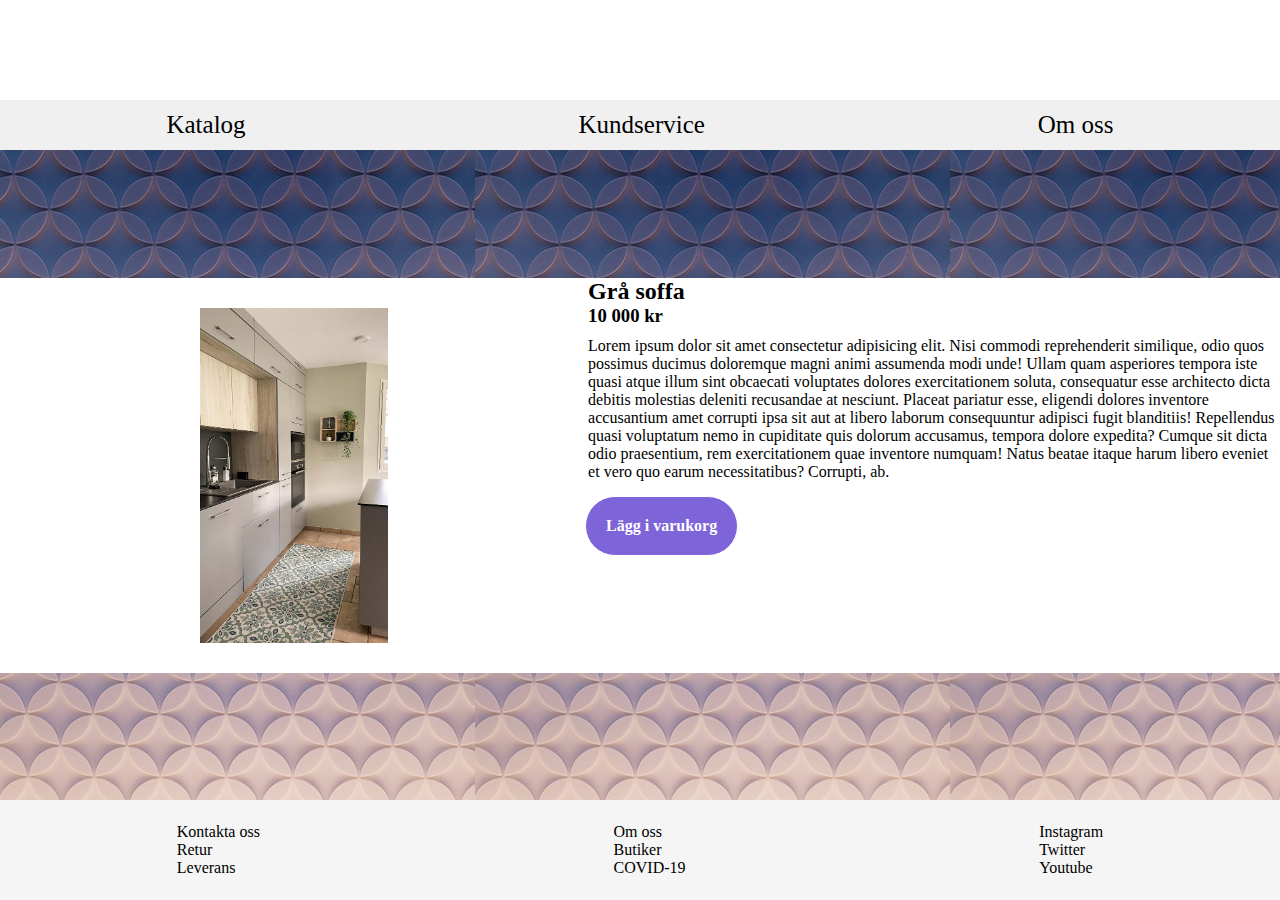
==== k_produkt_1.html @ 6452c7e9 "nya sidor, hamburgermeny" ====
<!DOCTYPE html>
<html lang="en">
<head>
    <meta charset="UTF-8">
    <meta http-equiv="X-UA-Compatible" content="IE=edge">
    <meta name="viewport" content="width=device-width, initial-scale=1.0">
    <title>Laque - Produkt</title>
    <link rel="stylesheet" href="css/style.css">
</head>
<body>

<div class="grid_wrapper">
    <header><a href="index.html"><img src="img/logo.png" alt=""></a></header>
    <nav>
        <ul class="meny_list">
            <li><a class="meny_item" href="katalog.html">Katalog</a></li>

            <li><a class="meny_item" href="kundservice.html">Kundservice</a></li>

            <li><a class="meny_item" href="om_oss.html">Om oss</a></li>

        </ul>

        <div class="burger">
            <div class="line1"></div>
            <div class="line2"></div>
            <div class="line3"></div>
        </div>
    </nav>
    <main >
        <div class="grid_produkt_info">

            <section id="produkt">
                <img src="img/kok_produkt.jpg" alt="En grå soffa med kuddar med olika färger på den">
            </section>
            <!-- Vill försöka lägga till en lista av ikoner och en lägg i varukorg -->
            <section id="produkt_beskrivning">
                <h2>Grå soffa</h2><h3>10 000 kr</h3><p>Lorem ipsum dolor sit amet consectetur adipisicing elit. Nisi commodi reprehenderit similique, odio quos possimus ducimus doloremque magni animi assumenda modi unde! Ullam quam asperiores tempora iste quasi atque illum sint obcaecati voluptates dolores exercitationem soluta, consequatur esse architecto dicta debitis molestias deleniti recusandae at nesciunt. Placeat pariatur esse, eligendi dolores inventore accusantium amet corrupti ipsa sit aut at libero laborum consequuntur adipisci fugit blanditiis! Repellendus quasi voluptatum nemo in cupiditate quis dolorum accusamus, tempora dolore expedita? Cumque sit dicta odio praesentium, rem exercitationem quae inventore numquam! Natus beatae itaque harum libero eveniet et vero quo earum necessitatibus? Corrupti, ab.</p><div id="text_box"><h4>Lägg i varukorg</h4></div>
            </section>

        </div>
    </main>

    <footer>
        <ul class="footer_list">
            <li><a class="footer_item" href="">Kontakta oss</a></li>
            <li><a class="footer_item" href="">Retur</a></li>
            <li><a class="footer_item" href="">Leverans</a></li> 
         </ul>
 
         <ul class="footer_list">
             <li ><a class="footer_item"href="om_oss.html">Om oss</a></li>
             <li><a class="footer_item" href="">Butiker</a></li>
             <li><a class="footer_item" href="">COVID-19</a></li>
         </ul>
         
         <ul class="footer_list">
             <li><a class="footer_item" href="">Instagram</a></li>
             <li><a class="footer_item" href="">Twitter</a></li>
             <li><a class="footer_item" href="">Youtube</a></li>
         </ul>
    </footer>

</div>

<script src="js/script.js"></script>

</body>
</html>
---- css/style.css ----
/* Ändra på margin på alla grid för mobilsidan och kanske även desktop */

/* generell styling */

*{
    margin: 0px;
    padding: 0px;
    box-sizing: border-box;
}

body{
    overflow-x: hidden;
}

a{
    text-decoration: none;
    color: black;
}

h2{
    font-family: Georgia, 'Times New Roman', Times, serif;
}

p{
    font-family: Georgia, 'Times New Roman', Times, serif;
}

/* Styling för gridlayouts */

.grid_wrapper{
    width: 100vw;
    height: 100vh;
    display: grid;
    grid-template-columns: 1fr 5fr;
    grid-template-rows: 100px auto 100px;
    grid-template-areas: 
    "na he"
    "ma ma"
    "fo fo"
    ;
}

.inner_grid_index{
    display: grid;
    margin-top: 5px;
    margin-bottom: 30px;
    grid-template-columns: 1fr 1fr;
    /* 200px 200px innan */
    grid-template-rows: auto 293px;
    grid-template-areas:  
    "in in"  
    "ny er"
    ;
}

.produkter_index{
    display: grid;
    gap: 5px;
    grid-template-columns: 1fr 1fr;
    /* 95px 95px */
    grid-template-rows: 130px 130px;
    grid-template-areas: 
    "bi1 bi2"
    "bi3 bi4";
}

.inner_grid_katalog{
    display: grid;
    grid-template-columns: 1fr;
    /* 450 px innan */
    grid-template-rows: 399px 399px;
    grid-template-areas:    
    "va"
    "ko"
    ;
}

.inner_grid_produkter{
    display: grid;
    grid-template-columns: 1fr;
    grid-template-rows: 1fr 266px 266px 266px;
    grid-template-areas:
    "pm"    
    "p1"
    "p2"
    "p3"
    ;
}

.grid_produkt_info{
    display: grid;
    margin-top: 20px;
    margin-bottom: 20px;
    grid-template-columns: 1fr;
    /* 450px innan */
    grid-template-rows: 395px;
    grid-template-areas:    
    "pr"
    "br"
    ;
}

.inner_grid_kundservice{
    display: grid;
    margin-top: 25px;
    margin-bottom: 25px;
    gap: 7px;
    grid-template-columns: 175px 175px;
    /* Vilka mått ska jag använda för att gör dem kvadratisk */
    grid-template-rows: 175px 175px;
    grid-template-areas:    
    "le re"
    "vi ko"
    ;
}

.om_oss_grid{
    display: grid;
    margin-top: 25px;
    margin-bottom: 25px;
    grid-template-columns: 1fr;
    /* 400px innan */
    grid-template-rows: 150px auto 150px auto 150px auto;
    grid-template-areas: 
    "hi"
    "ht"
    "ib"
    "it"
    "vp"
    "vt"

    ;
}

/* Styling för class/id */

/* Index */
.produkt_index_bild_1{
    grid-area: bi1;
    background-color: white;
}

.produkt_index_bild_2{
    grid-area: bi2;
    background-color: white;
}

.produkt_index_bild_3{
    grid-area: bi3;
    background-color: white;
}

.produkt_index_bild_4{
    grid-area: bi4;
    background-color: white;
}

.produkter_index img{
    display: block;
    width: 100%;
    height: 100%;
    /* 88% innan */
    object-fit: cover;
    padding: 3px;
}

#nyheter{
    margin-right: 5px;
    background-color: white;
    grid-area: ny;
}

#erbjudanden{
    margin-left: 5px;
    background-color: white;
    grid-area: er;
}

#info_index{
    grid-area: in;
    background-color: white;
    margin-bottom: 5px;
}

/* Katalog */
#vardagsrum{
    grid-area: va;
    background-color: white;
    margin: 10px;
    font-size: 18px;
}

#vardagsrum h2{
    display: flex;
    justify-content: center;
}

#vardagsrum img{
    display: block;
    width: 100%;
    height: 93%;
    object-fit: cover;
}

#kok{
    grid-area: ko;
    background-color: white;
    margin: 10px;
    font-size: 18px;
}

#kok h2{
    display: flex;
    justify-content: center;
}

#kok img{
    width: 100%;
    height: 93%;
    object-fit: cover;
    display: block;
    
}

.produkt_list_item1{
   display: none;
}


.produkt_list_item2{
    display: none;
}


.produkt_list_item3{
    display: none;
}

/* .produkt_meny{
    grid-area: pm;
    background-color: white;
    display: flex;
    justify-content: center;
    align-items: center;
    margin: 5px;
} */

.produkt_1{
    margin: 10px;
    grid-area: p1;
    background-color: white;
}

.produkt_2{
    margin: 10px;
    grid-area: p2;
    background-color: white;
}

.produkt_3{
    margin: 10px;
    grid-area: p3;
    background-color: white;
}

.inner_grid_produkter section img{
    display: block;
    object-fit: cover;
    width: 100%;
    height: 90%;
}

.inner_grid_produkter h2{
    display: flex;
    justify-content: center;
}

/* Kundservice */
#leverans{
    grid-area: le;
    background-color: white;
}

#returnera{
    grid-area: re;
    background-color: white;
}

#villkor{
    grid-area: vi;
    background-color: white;
}

#kontakta_oss{
    grid-area: ko;
    background-color: white;
}

.inner_grid_kundservice img{
    display: block;
    width: 100%;
    height: 84%;
    object-fit: cover;
}

.inner_grid_kundservice h2{
    display: flex;
    justify-content: center;
}

/* Produkt info */
#produkt{
    grid-area: pr;
    background-color: white;
    padding: 30px;
}

#produkt_beskrivning{
    grid-area: br;
    background-color: white;
}

#produkt_beskrivning p{
    margin-top: 10px;
}

/* Rounded borders? border-radius*/
/* Byt font-style */
#text_box h4{
    color: white;
}

/* Ska underline vara svart eller vit */
#text_box h4:hover{
    text-decoration: underline;
    text-decoration-color: black;
}

#text_box{
    border: solid 1.5px white;
    background-color: rgb(125, 100, 216);
    display: inline-block;
    border-radius: 50px;
    padding: 20px;
    margin: 15px;
    margin-left: -3px;
}

#produkt img{
    display: block;
    width: 100%;
    height: 100%;
    object-fit: contain;
}


/* Om oss*/
.historia{
    grid-area: hi;
    margin: 5px;
    background-color: gray;
}

.historia_text{
    grid-area: ht;
    margin: 5px;
    background-color: white;
}

.vision{
    grid-area: ib;
    background-color: gray;
}

.vision_text{
    grid-area: it;
    background-color: white;
}

.vora_produkter{
    margin-top: 30px;
    margin: 5px;
    grid-area: vp;
    background-color: gray;

}

.vora_produkter_text{
    grid-area: vt;
    margin: 5px;
    background-color: white;
}

.om_oss_grid img{
    display: block;
    width: 100%;
    height: 100%;
    object-fit: cover;
}


/* Generella taggar */
header{
    grid-area: he;
}

nav{
    background-color: white;
    grid-area: na;
    display: flex;
    justify-content: center;
    align-items: center;
}

main{
    display: flex;
    justify-content: center;
    align-items: center;
    grid-area: ma;
    background-image: url(../img/bakgrundsbild.jpg);
}

footer{
    background-color:whitesmoke;
    grid-area: fo;
    display: flex;
    justify-content: space-around;
    align-items: center;
}

/* Menyer */
.footer_list{
    list-style-type: none;
}

.footer_item{
    text-decoration: none;
    color: black;
}

.footer_item:hover{
    text-decoration: underline;
}
/* 
.meny_list{
    display: flex;
    flex-direction: column;
    justify-content: space-around;
    align-items: center;
    background-color: white;
    position: absolute;
    left: -90vw;
    height: 482px;
    top: 83px;
    width: 20%;
    list-style-type: none;
    transition: all 1s;
} */


.meny_list{
    display: flex;
    flex-direction: column;
    justify-content: space-around;
    align-items: center;
    background-color: white;
    position: absolute;
    left: -90vw;
    height: 482px;
    top: 83px;
    width: 20%;
    list-style-type: none;
    transition: all 1s;
}

.meny_item{
    text-decoration: none;
    font-size: 25px;   
    color: black;
}

/* Hur gör jag menyn större för produkterna */
.produkt_list{
    margin: 5px;
    grid-area: pm;
    display: flex;
    flex-direction: row;
    justify-content: space-around;
    align-items: center;
    background-color: white;
    list-style-type: none;
}

.produkt_item{
    text-decoration: none;
    font-size: 25px;   
    color: black;
}

.produkt_item:hover{
    text-decoration: underline;
}

.meny_item:hover{
    text-decoration: underline;
}

/* Burgermeny */
.burger{
    margin-left: 20px;
    cursor: pointer;
}

.burger div{
    width: 25px;
    height: 3px;
    margin: 5px;
    border-radius: 10%;
    background-color: black;
}

.toggle .line1 {
    transform: rotate(-45deg) translate(-5px, 6px);
}

.toggle .line2{
    opacity: 0;
}

.toggle .line3{
    transform: rotate(45deg) translate(-5px, -6px);
}

/* .navActive{
    transform: translateX(90vw);
} */

.navActive{
    transform: translateX(90vw);
    width: 100%;
    height: 100%;
    position: fixed;
    top: 20px;
}

.scroll{
    overflow-y: hidden;
}

/* Desktopversion */
@media screen and (min-width: 1200px) {
    .grid_wrapper{
        grid-template-rows: 100px 50px auto 100px;
        grid-template-areas: 
        "he he"
        "na na"
        "ma ma"
        "fo fo"
        ;
    }

    .inner_grid_produkter{
        display: grid;
        /* Jag vill att katalog sektionen ska ta mer plats, dock måste jag fixa bildkvaliten eftersom den blir bajs. */
        /* Kanske även impletenmera min-max eller vad det hette. För olika desktop skärmar */
        grid-template-columns: 400px 400px 400px;
        grid-template-rows: 200px 266px 266px 266px;
        grid-template-areas:
        "l1 l2 l3"    
        "p1 p1 p1"
        "p2 p2 p2"
        "p3 p3 p3"
        ;
    }

    .grid_produkt_info{
        display: grid;
        margin-top: 20px;
        margin-bottom: 20px;
        grid-template-columns: 1.7fr 2fr;
        /* 450px innan */
        grid-template-rows: 395px;
        grid-template-areas:    
        "pr br"
        ;
    }

    .produkt_list{
        grid-area: none;
        display: none;
    }

    .produkt_list_item1{
        display: unset;
        grid-area: l1;
        margin: 10px;
        background-color: white;
    }

    
    .produkt_list_item2{
        display: unset;
        grid-area: l2;
        margin: 10px;
        background-color: white;
    }


    .produkt_list_item3{
        display: unset;
        grid-area: l3;
        margin: 10px;
        background-color: white;
    }



    /* Produkt info */
#produkt{
    grid-area: pr;
    background-color: white;
}

#produkt_beskrivning{
    grid-area: br;
    background-color: white;
}

    .inner_grid_index{
        grid-template-columns: 450px 450px;
        grid-template-rows: auto 480px;
    }

    .produkter_index{
        grid-template-columns: 220px 220px;
        grid-template-rows: 223px 223px;
    }

    .inner_grid_katalog{
        margin-right: 0px;
        grid-template-columns: 1fr;
        grid-template-rows: 395px 395px;
    }

    .inner_grid_kundservice{
        grid-template-columns: 300px 300px;
        grid-template-rows: 300px 300px;
    }

    .om_oss_grid{
        grid-template-columns: 1000px;
        ;
    }

    .om_oss_grid{
        display: grid;
        margin-top: 25px;
        margin-bottom: 25px;
        grid-template-columns: 1fr 1fr;
        /* 400px innan */
        grid-template-rows: 250px auto 150px auto 150px auto;
        grid-template-areas: 
        "hi hi"
        "ht ht"
        "it ib"
        "it ib"
        "vp vt"
        "vp vt"
    
        ;
    }

    .produkter_index img{
        height: 92%;
    }

    #vardagsrum img{
        height: 93%;
    }

    #kok img{
        height: 93%;
    }

    
    .inner_grid_kundservice img{
        height: 91%;
    }

    .burger{
        display: none;
    }

    .meny_list{
        display: flex;
        flex-direction: row;
        justify-content: space-around;
        align-items: center;
        background-color: rgb(240, 240, 240);
        position: relative;
        left: 0vw;
        height: 50px;
        top: auto;
        width: 100%;
        list-style-type: none;
        transition: none;
    }

    .navActive{
        transform: none;
    }
}
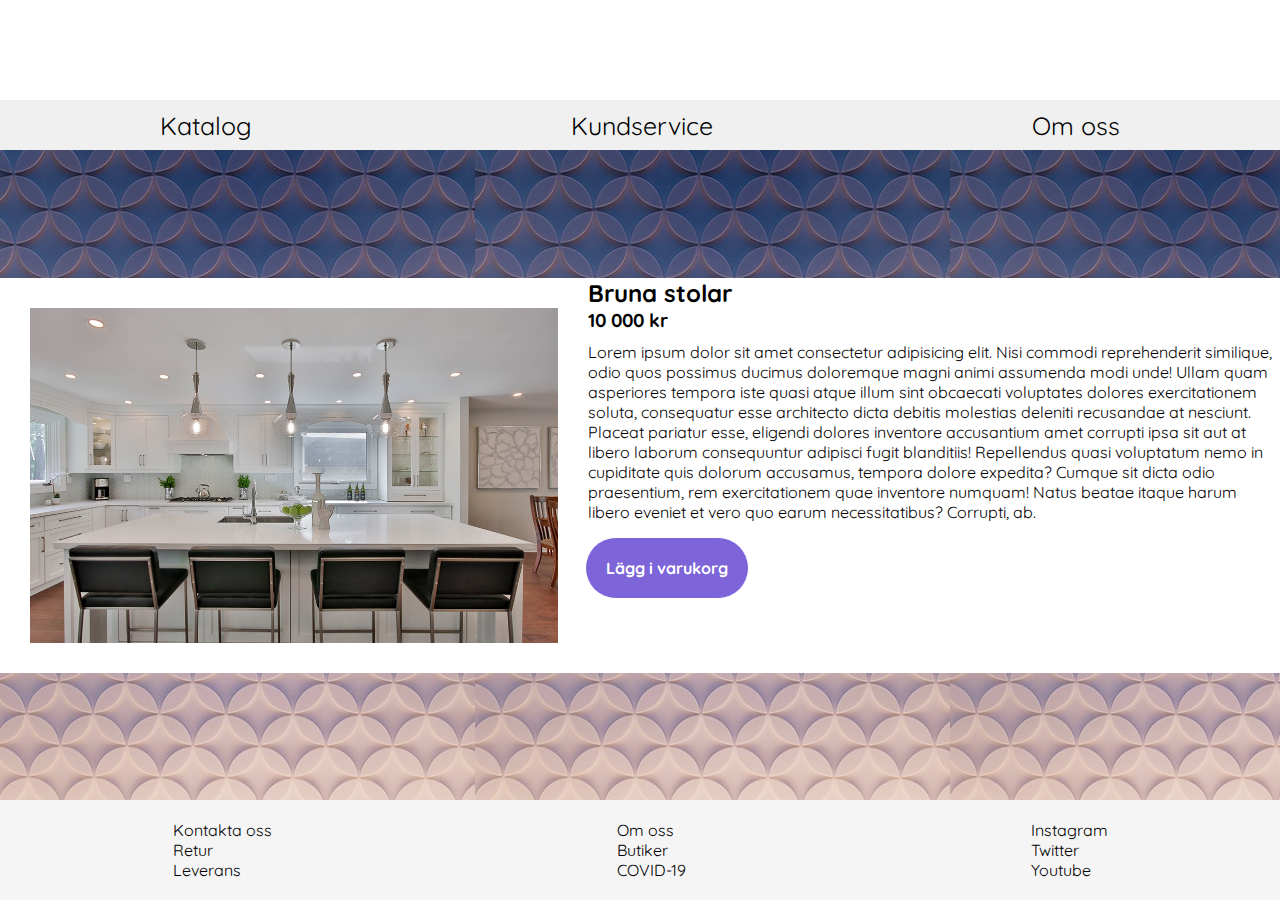
==== commit 4b0191e3: "bättre bilder, original bild, små grejer" ====
--- a/k_produkt_1.html
+++ b/k_produkt_1.html
@@ -3,7 +3,7 @@
 <head>
     <meta charset="UTF-8">
     <meta http-equiv="X-UA-Compatible" content="IE=edge">
-    <meta name="viewport" content="width=device-width, initial-scale=1.0">
+    <meta name="viewport" content="width=device-width">
     <title>Laque - Produkt</title>
     <link rel="stylesheet" href="css/style.css">
 </head>
@@ -33,9 +33,8 @@
             <section id="produkt">
                 <img src="img/kok_produkt.jpg" alt="En grå soffa med kuddar med olika färger på den">
             </section>
-            <!-- Vill försöka lägga till en lista av ikoner och en lägg i varukorg -->
             <section id="produkt_beskrivning">
-                <h2>Grå soffa</h2><h3>10 000 kr</h3><p>Lorem ipsum dolor sit amet consectetur adipisicing elit. Nisi commodi reprehenderit similique, odio quos possimus ducimus doloremque magni animi assumenda modi unde! Ullam quam asperiores tempora iste quasi atque illum sint obcaecati voluptates dolores exercitationem soluta, consequatur esse architecto dicta debitis molestias deleniti recusandae at nesciunt. Placeat pariatur esse, eligendi dolores inventore accusantium amet corrupti ipsa sit aut at libero laborum consequuntur adipisci fugit blanditiis! Repellendus quasi voluptatum nemo in cupiditate quis dolorum accusamus, tempora dolore expedita? Cumque sit dicta odio praesentium, rem exercitationem quae inventore numquam! Natus beatae itaque harum libero eveniet et vero quo earum necessitatibus? Corrupti, ab.</p><div id="text_box"><h4>Lägg i varukorg</h4></div>
+                <h2>Bruna stolar</h2><h3>10 000 kr</h3><p>Lorem ipsum dolor sit amet consectetur adipisicing elit. Nisi commodi reprehenderit similique, odio quos possimus ducimus doloremque magni animi assumenda modi unde! Ullam quam asperiores tempora iste quasi atque illum sint obcaecati voluptates dolores exercitationem soluta, consequatur esse architecto dicta debitis molestias deleniti recusandae at nesciunt. Placeat pariatur esse, eligendi dolores inventore accusantium amet corrupti ipsa sit aut at libero laborum consequuntur adipisci fugit blanditiis! Repellendus quasi voluptatum nemo in cupiditate quis dolorum accusamus, tempora dolore expedita? Cumque sit dicta odio praesentium, rem exercitationem quae inventore numquam! Natus beatae itaque harum libero eveniet et vero quo earum necessitatibus? Corrupti, ab.</p><div id="text_box"><h4>Lägg i varukorg</h4></div>
             </section>
 
         </div>
@@ -49,15 +48,15 @@
          </ul>
  
          <ul class="footer_list">
-             <li ><a class="footer_item"href="om_oss.html">Om oss</a></li>
-             <li><a class="footer_item" href="">Butiker</a></li>
-             <li><a class="footer_item" href="">COVID-19</a></li>
+            <li><a class="footer_item" href="om_oss.html">Om oss</a></li>
+            <li><a class="footer_item" href="">Butiker</a></li>
+            <li><a class="footer_item" href="">COVID-19</a></li>
          </ul>
          
          <ul class="footer_list">
-             <li><a class="footer_item" href="">Instagram</a></li>
-             <li><a class="footer_item" href="">Twitter</a></li>
-             <li><a class="footer_item" href="">Youtube</a></li>
+            <li><a class="footer_item" href="">Instagram</a></li>
+            <li><a class="footer_item" href="">Twitter</a></li>
+            <li><a class="footer_item" href="">Youtube</a></li>
          </ul>
     </footer>
 
--- a/css/style.css
+++ b/css/style.css
@@ -1,6 +1,7 @@
-/* Ändra på margin på alla grid för mobilsidan och kanske även desktop */
 
 /* generell styling */
+/* Fonts */
+@import url('https://fonts.googleapis.com/css2?family=Quicksand:wght@300&display=swap');
 
 *{
     margin: 0px;
@@ -10,6 +11,7 @@
 
 body{
     overflow-x: hidden;
+    font-family: 'Quicksand', sans-serif;
 }
 
 a{
@@ -17,13 +19,6 @@
     color: black;
 }
 
-h2{
-    font-family: Georgia, 'Times New Roman', Times, serif;
-}
-
-p{
-    font-family: Georgia, 'Times New Roman', Times, serif;
-}
 
 /* Styling för gridlayouts */
 
@@ -45,7 +40,6 @@
     margin-top: 5px;
     margin-bottom: 30px;
     grid-template-columns: 1fr 1fr;
-    /* 200px 200px innan */
     grid-template-rows: auto 293px;
     grid-template-areas:  
     "in in"  
@@ -57,7 +51,6 @@
     display: grid;
     gap: 5px;
     grid-template-columns: 1fr 1fr;
-    /* 95px 95px */
     grid-template-rows: 130px 130px;
     grid-template-areas: 
     "bi1 bi2"
@@ -67,7 +60,6 @@
 .inner_grid_katalog{
     display: grid;
     grid-template-columns: 1fr;
-    /* 450 px innan */
     grid-template-rows: 399px 399px;
     grid-template-areas:    
     "va"
@@ -92,8 +84,7 @@
     margin-top: 20px;
     margin-bottom: 20px;
     grid-template-columns: 1fr;
-    /* 450px innan */
-    grid-template-rows: 395px;
+    grid-template-rows: 395px 395px;
     grid-template-areas:    
     "pr"
     "br"
@@ -106,7 +97,6 @@
     margin-bottom: 25px;
     gap: 7px;
     grid-template-columns: 175px 175px;
-    /* Vilka mått ska jag använda för att gör dem kvadratisk */
     grid-template-rows: 175px 175px;
     grid-template-areas:    
     "le re"
@@ -119,7 +109,6 @@
     margin-top: 25px;
     margin-bottom: 25px;
     grid-template-columns: 1fr;
-    /* 400px innan */
     grid-template-rows: 150px auto 150px auto 150px auto;
     grid-template-areas: 
     "hi"
@@ -159,7 +148,6 @@
     display: block;
     width: 100%;
     height: 100%;
-    /* 88% innan */
     object-fit: cover;
     padding: 3px;
 }
@@ -177,8 +165,11 @@
 }
 
 #info_index{
+    display: flex;
+    justify-content: center;
     grid-area: in;
     background-color: white;
+    font-size: 25px;
     margin-bottom: 5px;
 }
 
@@ -222,6 +213,7 @@
     
 }
 
+/* Vardagsrum / kök */
 .produkt_list_item1{
    display: none;
 }
@@ -235,15 +227,6 @@
 .produkt_list_item3{
     display: none;
 }
-
-/* .produkt_meny{
-    grid-area: pm;
-    background-color: white;
-    display: flex;
-    justify-content: center;
-    align-items: center;
-    margin: 5px;
-} */
 
 .produkt_1{
     margin: 10px;
@@ -275,39 +258,6 @@
     justify-content: center;
 }
 
-/* Kundservice */
-#leverans{
-    grid-area: le;
-    background-color: white;
-}
-
-#returnera{
-    grid-area: re;
-    background-color: white;
-}
-
-#villkor{
-    grid-area: vi;
-    background-color: white;
-}
-
-#kontakta_oss{
-    grid-area: ko;
-    background-color: white;
-}
-
-.inner_grid_kundservice img{
-    display: block;
-    width: 100%;
-    height: 84%;
-    object-fit: cover;
-}
-
-.inner_grid_kundservice h2{
-    display: flex;
-    justify-content: center;
-}
-
 /* Produkt info */
 #produkt{
     grid-area: pr;
@@ -324,13 +274,10 @@
     margin-top: 10px;
 }
 
-/* Rounded borders? border-radius*/
-/* Byt font-style */
 #text_box h4{
     color: white;
 }
 
-/* Ska underline vara svart eller vit */
 #text_box h4:hover{
     text-decoration: underline;
     text-decoration-color: black;
@@ -350,9 +297,41 @@
     display: block;
     width: 100%;
     height: 100%;
-    object-fit: contain;
-}
-
+    object-fit: cover;
+}
+
+/* Kundservice */
+#leverans{
+    grid-area: le;
+    background-color: white;
+}
+
+#returnera{
+    grid-area: re;
+    background-color: white;
+}
+
+#villkor{
+    grid-area: vi;
+    background-color: white;
+}
+
+#kontakta_oss{
+    grid-area: ko;
+    background-color: white;
+}
+
+.inner_grid_kundservice img{
+    display: block;
+    width: 100%;
+    height: 84%;
+    object-fit: cover;
+}
+
+.inner_grid_kundservice h2{
+    display: flex;
+    justify-content: center;
+}
 
 /* Om oss*/
 .historia{
@@ -369,16 +348,17 @@
 
 .vision{
     grid-area: ib;
+    margin: 5px;
     background-color: gray;
 }
 
 .vision_text{
     grid-area: it;
+    margin: 5px;
     background-color: white;
 }
 
 .vora_produkter{
-    margin-top: 30px;
     margin: 5px;
     grid-area: vp;
     background-color: gray;
@@ -441,7 +421,7 @@
 .footer_item:hover{
     text-decoration: underline;
 }
-/* 
+
 .meny_list{
     display: flex;
     flex-direction: column;
@@ -454,23 +434,7 @@
     top: 83px;
     width: 20%;
     list-style-type: none;
-    transition: all 1s;
-} */
-
-
-.meny_list{
-    display: flex;
-    flex-direction: column;
-    justify-content: space-around;
-    align-items: center;
-    background-color: white;
-    position: absolute;
-    left: -90vw;
-    height: 482px;
-    top: 83px;
-    width: 20%;
-    list-style-type: none;
-    transition: all 1s;
+    transition: all 0.3s;
 }
 
 .meny_item{
@@ -479,7 +443,6 @@
     color: black;
 }
 
-/* Hur gör jag menyn större för produkterna */
 .produkt_list{
     margin: 5px;
     grid-area: pm;
@@ -531,10 +494,6 @@
     transform: rotate(45deg) translate(-5px, -6px);
 }
 
-/* .navActive{
-    transform: translateX(90vw);
-} */
-
 .navActive{
     transform: translateX(90vw);
     width: 100%;
@@ -549,6 +508,7 @@
 
 /* Desktopversion */
 @media screen and (min-width: 1200px) {
+    /* Gridlayouter */
     .grid_wrapper{
         grid-template-rows: 100px 50px auto 100px;
         grid-template-areas: 
@@ -559,12 +519,10 @@
         ;
     }
 
+
     .inner_grid_produkter{
-        display: grid;
-        /* Jag vill att katalog sektionen ska ta mer plats, dock måste jag fixa bildkvaliten eftersom den blir bajs. */
-        /* Kanske även impletenmera min-max eller vad det hette. För olika desktop skärmar */
-        grid-template-columns: 400px 400px 400px;
-        grid-template-rows: 200px 266px 266px 266px;
+        grid-template-columns: 320px 320px 320px;
+        grid-template-rows: 200px 380px 380px 380px;
         grid-template-areas:
         "l1 l2 l3"    
         "p1 p1 p1"
@@ -573,16 +531,66 @@
         ;
     }
 
+    .inner_grid_index{
+        grid-template-columns: 450px 450px;
+        grid-template-rows: auto 480px;
+    }
+
+    .produkter_index{
+        grid-template-columns: 220px 220px;
+        grid-template-rows: 223px 223px;
+    }
+
+    .inner_grid_katalog{
+        margin-right: 0px;
+        grid-template-columns: 1fr;
+        grid-template-rows: 395px 395px;
+    }
+
+    .inner_grid_kundservice{
+        grid-template-columns: 300px 300px;
+        grid-template-rows: 300px 300px;
+    }
+
+    .om_oss_grid{
+        margin: 45px;
+        grid-template-columns: 1fr 1fr;
+        grid-template-rows: 250px auto auto auto;
+        grid-template-areas: 
+        "hi hi"
+        "ht ht"
+        "it ib"
+        "vp vt"
+        ;
+    }
+
     .grid_produkt_info{
-        display: grid;
-        margin-top: 20px;
-        margin-bottom: 20px;
         grid-template-columns: 1.7fr 2fr;
-        /* 450px innan */
         grid-template-rows: 395px;
         grid-template-areas:    
         "pr br"
         ;
+    }
+
+    .produkt_1{
+        margin-top: 10px;
+        margin-bottom: 30px;
+        grid-area: p1;
+        background-color: white;
+    }
+    
+    .produkt_2{
+        margin-top: 10px;
+        margin-bottom: 30px;
+        grid-area: p2;
+        background-color: white;
+    }
+    
+    .produkt_3{
+        margin-top: 10px;
+        margin-bottom: 30px;
+        grid-area: p3;
+        background-color: white;
     }
 
     .produkt_list{
@@ -613,61 +621,37 @@
         background-color: white;
     }
 
-
+    .produkt_list_item1 h3{
+        display: flex;
+        justify-content: center;
+    }
+
+    .produkt_list_item2 h3{
+        display: flex;
+        justify-content: center;
+    }
+
+    .produkt_list_item h3{
+        display: flex;
+        justify-content: center;
+    }
+
+    .inner_grid_produkter section img{
+        display: block;
+        object-fit: cover;
+        width: 100%;
+        height: 95%;
+    }
 
     /* Produkt info */
-#produkt{
-    grid-area: pr;
-    background-color: white;
-}
-
-#produkt_beskrivning{
-    grid-area: br;
-    background-color: white;
-}
-
-    .inner_grid_index{
-        grid-template-columns: 450px 450px;
-        grid-template-rows: auto 480px;
-    }
-
-    .produkter_index{
-        grid-template-columns: 220px 220px;
-        grid-template-rows: 223px 223px;
-    }
-
-    .inner_grid_katalog{
-        margin-right: 0px;
-        grid-template-columns: 1fr;
-        grid-template-rows: 395px 395px;
-    }
-
-    .inner_grid_kundservice{
-        grid-template-columns: 300px 300px;
-        grid-template-rows: 300px 300px;
-    }
-
-    .om_oss_grid{
-        grid-template-columns: 1000px;
-        ;
-    }
-
-    .om_oss_grid{
-        display: grid;
-        margin-top: 25px;
-        margin-bottom: 25px;
-        grid-template-columns: 1fr 1fr;
-        /* 400px innan */
-        grid-template-rows: 250px auto 150px auto 150px auto;
-        grid-template-areas: 
-        "hi hi"
-        "ht ht"
-        "it ib"
-        "it ib"
-        "vp vt"
-        "vp vt"
-    
-        ;
+    #produkt{
+        grid-area: pr;
+        background-color: white;
+    }
+
+    #produkt_beskrivning{
+        grid-area: br;
+        background-color: white;
     }
 
     .produkter_index img{
